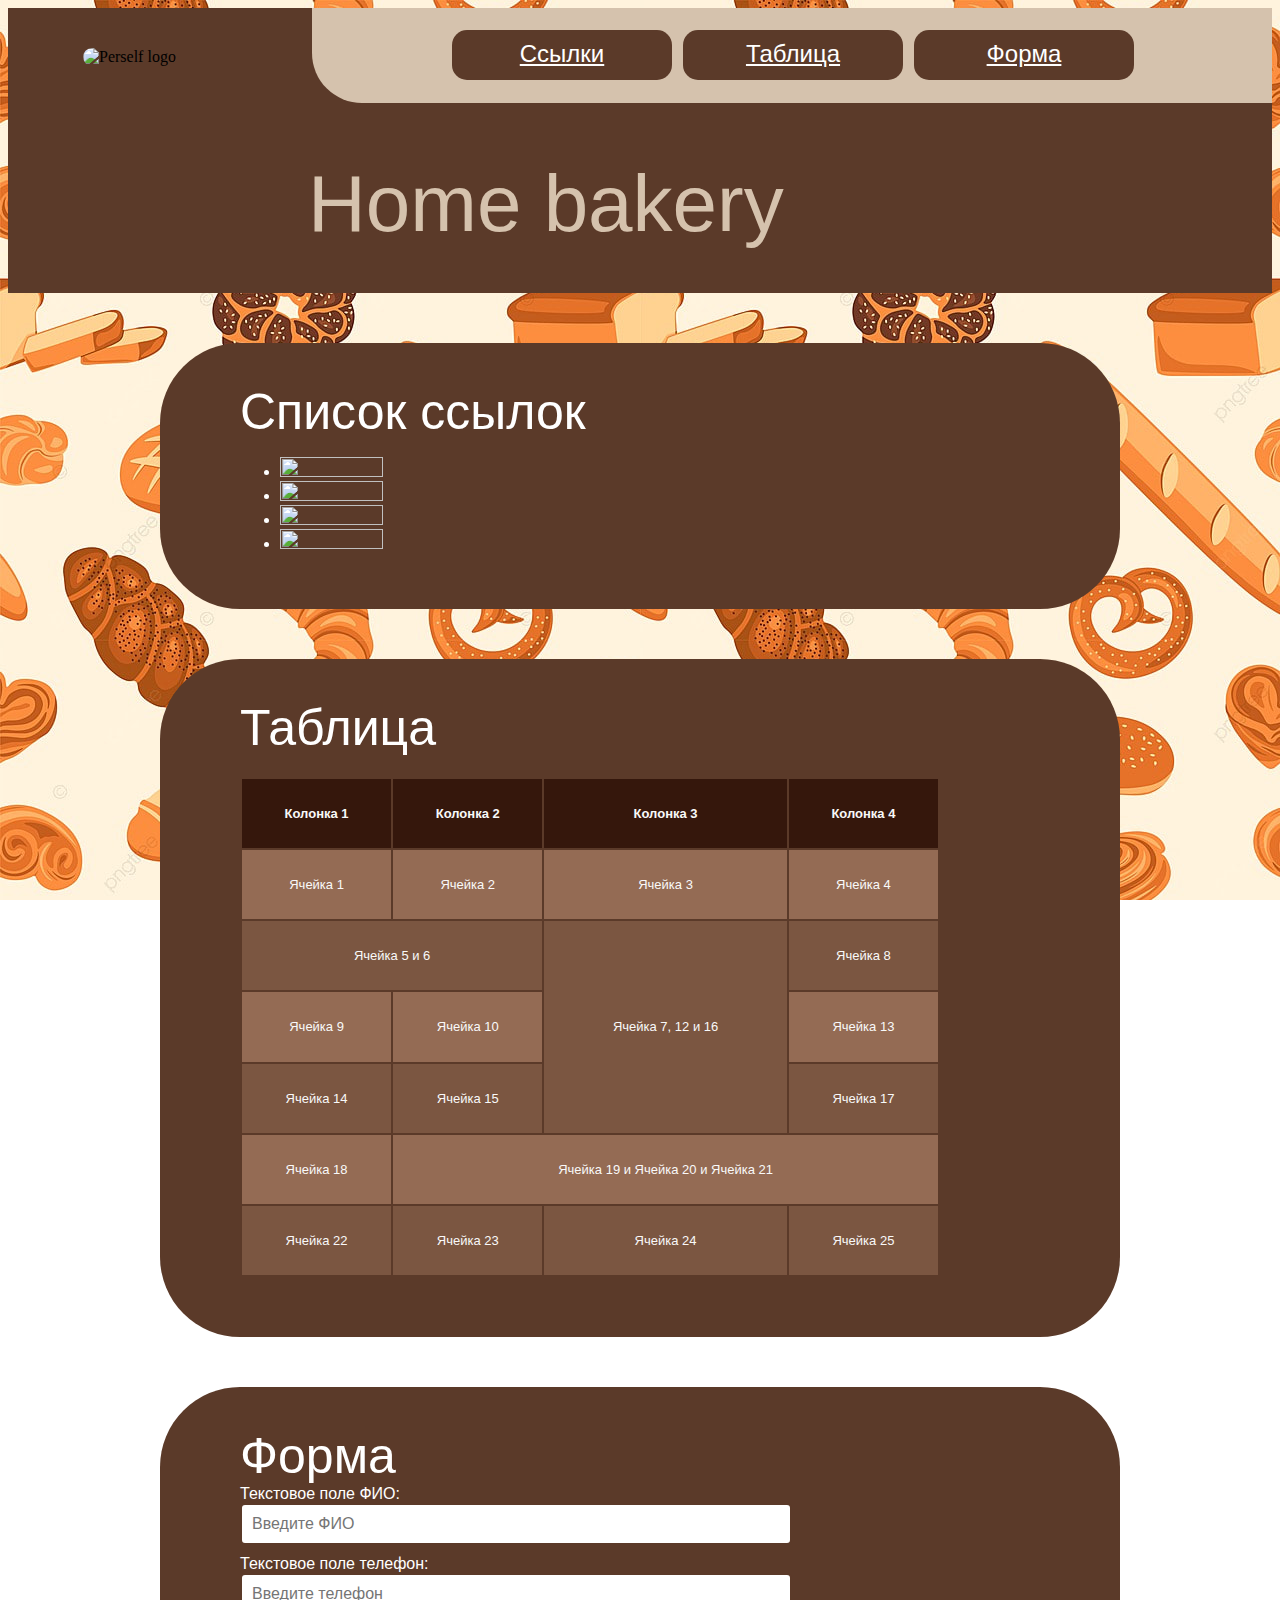
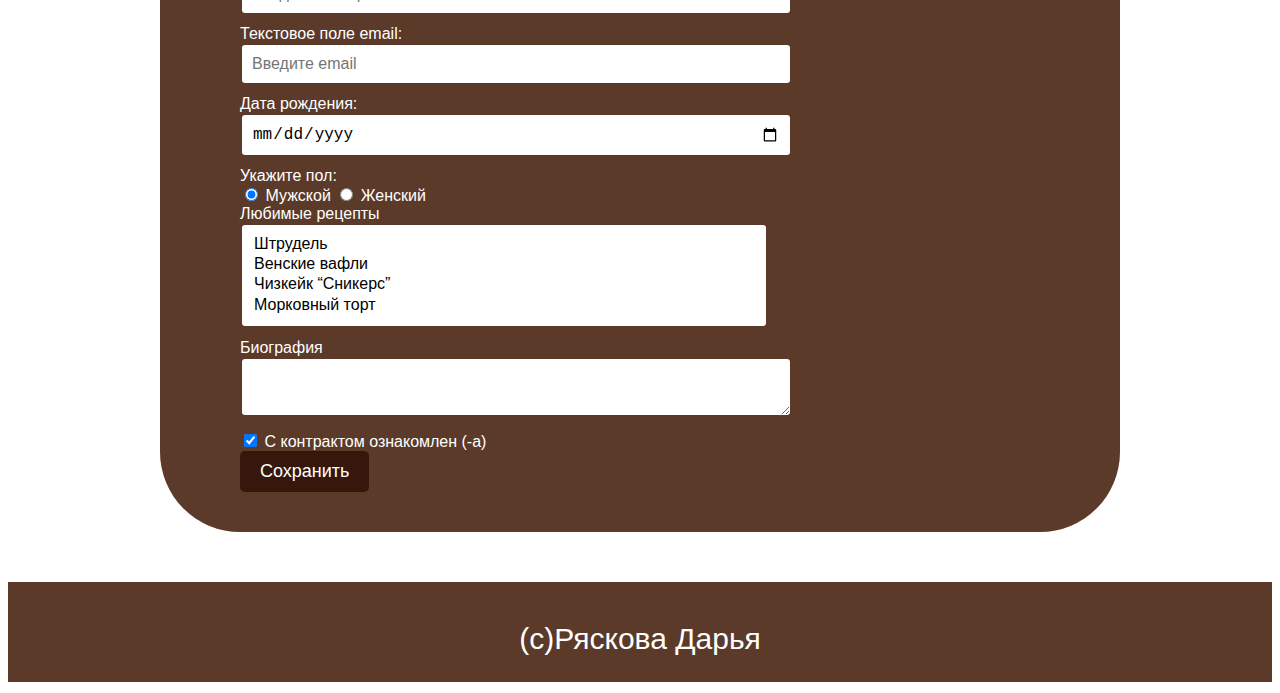
==== 2/intex.html @ 0e06ab3a "Add files via upload" ====
<!DOCTYPE html>
<html lang="ru">

<head>
  <meta charset="UTF-8">
  <link rel="stylesheet" type="text/css" href="style.css">
  <title>Задание 2</title>
</head>

<body>
  <header>
    <nav id="nav">
      <a href="#Ssilki" class="nav-button">Ссылки</a>
      <a href="#Table" class="nav-button">Таблица</a>
      <a href="#Form" class="nav-button">Форма</a>
    </nav>
    <img src="https://uploads.turbologo.com/uploads/design/preview_image/778430/preview_image20240826-1-svs5jn.png" alt="Perself logo" class="logo">
    <div id="top">Home bakery</div>
  </header>
  <div class="content-container">
    <div class="title">Список ссылок</div>
    <a name="Ssilki"></a>
  <ul>
  <li><a href="https://menunedeli.ru/recipe/shtrudel-iz-sloenogo-testa/" class="link" title="Штрудель">
      <img src="https://menunedeli.ru/wp-content/uploads/2014/04/43/Gotovyj-shtrudel-500x333.jpg" 
      height="35%" width="35%"></a></li>
  <li><a href="https://menunedeli.ru/recipe/venskie-vafli-v-vafelnice/" title="Венские вафли">
      <img src="https://menunedeli.ru/wp-content/uploads/2015/03/31/Venskie-vafli-v-vafelnice-glavnoe-foto-500x333.jpg" 
      height="35%" width="35%"></a></li>
  <li><a href="https://menunedeli.ru/recipe/chizkejk-snikers-so-vkusom-znakomoj-shokoladki/" title="Чизкейк “Сникерс”">
      <img src="https://menunedeli.ru/wp-content/uploads/2020/08/Snapseed-2-2-500x333.jpg" 
      height="35%" width="35%"></a></li>
  <li><a href="https://menunedeli.ru/recipe/morkovnyj-tort-klassicheskij-recept/" title="Морковный торт">
      <img src="https://menunedeli.ru/wp-content/uploads/2022/10/Morkovnyy-tort-klassicheskiy-retsept-500-350-500x333.jpg" 
      height="35%" width="35%"></a></li>
  </div>
    </div>
    <div class="content-container">
        <a name="Table"></a>
        <div class="title">Таблица</div>
        <table>
          <tr class="string0"><th>Колонка 1</th><th>Колонка 2</th><th>Колонка 3</th><th>Колонка 4</th></tr>
          <tr class="string2"><td>Ячейка 1</td><td>Ячейка 2</td><td>Ячейка 3</td><td>Ячейка 4</td></tr>
          <tr class="string1"><td colspan="2">Ячейка 5 и 6</td><td rowspan="3">Ячейка 7, 12 и 16</td><td>Ячейка 8</td></tr>
          <tr class="string2"><td>Ячейка 9</td><td>Ячейка 10</td><td>Ячейка 13</td></tr>
          <tr class="string1"><td>Ячейка 14</td><td>Ячейка 15</td><td>Ячейка 17</td></tr>
          <tr class="string2"><td>Ячейка 18</td><td colspan="3">Ячейка 19 и Ячейка 20 и Ячейка 21</td></tr>
          <tr class="string1"><td>Ячейка 22</td><td>Ячейка 23</td><td>Ячейка 24</td><td>Ячейка 25</td></tr>
        </table>
    </div>
    <div class="content-container">
    <a name="Form"></a>
        <div class="title">Форма</div>
        <form action="/" method="POST">
          <label>Текстовое поле ФИО:<br><input name="name" type="text" placeholder="Введите ФИО" required></label>
          <br>
          <label>Текстовое поле телефон:<br><input name="tel" type="tel" placeholder="Введите телефон" required></label>
          <br>
          <label>Текстовое поле email:<br><input name="email" type="email" placeholder="Введите email" required></label>
          <br>
          <label>Дата рождения:<br><input name="date" type="date" required></label>
          <br>
          Укажите пол:
          <br>
          <label>
            <input
              name="radio-group-1"
              type="radio"
              checked="checked"
              value="Мужской"
            >
            Мужской
          </label>
          <label>
            <input
              name="radio-group-1"
              type="radio"
              value="Женский"
            >
            Женский
          </label>
          <br>
          <label>
            Любимые рецепты
            <br>
            <select name="name-4[]" multiple="multiple" required>
              <option value="Значение1">Штрудель</option>
              <option value="Значение2">Венские вафли</option>
              <option value="Значение3">Чизкейк “Сникерс”</option>
              <option value="Значение4">Морковный торт</option>
            </select>
          </label>
          <br>
          <label>
            Биография
            <br>
            <textarea name="field-name-biography" >
            </textarea>
          </label>
          <br>
          <label>
            <input type="checkbox" checked="checked" name="check-1" required>
            С контрактом ознакомлен (-а)
          </label>
          <br>
          <input type="submit" value="Сохранить">
            </form>
    </div>
    <footer>
        <div class="footer-text">(c)Ряскова Дарья</div>
    </footer>
    </body>
</html>
---- 2/style.css ----
body {
  background-image: url("bread.jpg");
  background-repeat: repeat;
  background-attachment: fixed;
}

header
{
    width: 100%;
    background-color: #5B3A29;
    height: 285px;
    margin-bottom: 50px;
}

#nav
{
    background-color: #d5c2ad;
    width: 690px;
    height: 50px;
    float: right;
    border-radius: 0px 0px 0px 50px;
    padding: 22px 130px 23px 140px;
}

.nav-button
{
    display: inline-block;
    background-color: #5B3A29;
    width: 220px;
    height: 40px;
    border-radius: 15px;
    text-align: center;
    font-size: x-large;
    margin-right: 7px;
    padding-top: 10px;
    font-family: Arial;
    color: #fff;
}

.logo
{
    margin-top: 40px;
    margin-left: 75px;
    margin-right: 55px;
    float: left;
    max-width: 200px;
    border-radius: 100px 100px 100px 100px;
}

#top
{
    padding-top: 150px;
    padding-left: 300px;
    font-family: Arial;
    font-size: 80px;
    color: #d5c2ad;
}

.content-container
{
    font-family: Arial;
    padding-left: 80px;
    padding-top: 40px;
    padding-bottom: 40px;
    border-radius: 80px;
    margin-left: auto;
    margin-right: auto;
    margin-bottom: 50px;
    max-width: 880px;
    color: #fff;
    background-color: #5B3A29;
}
.link
{
    font-family: Arial;
    color: #fff;
}

.title
{
    display: inline;
    font-family: Arial;
    font-size: 50px;
}

table
{
    margin-bottom: 20px;
    width: 700px;
    height: 500px;
    margin-top: 20px;
    border-color: #35170C;
}

.string0
{
    font-size: small;
    text-align: center;
    font-family: Arial;
    background-color: #35170C;
    color: #f9f9f9;
}

.string1
{
    font-size: small;
    text-align: center;
    font-family: Arial;
    background-color: #7b5641;
    color: #f9f9f9;
}

.string2
{
    font-size: small;
    text-align: center;
    font-family: Arial;
    background-color: #946B54;
    color: #f9f9f9;
}

form input[type="text"],
form input[type="tel"],
form input[type="email"],
form input[type="date"],
form select,
form textarea 
{
  width: 60%;
  padding: 10px;
  margin-bottom: 10px;
  border: 2px solid #5B3A29;
  border-radius: 5px;
  font-size: 16px;
}

form input[type="submit"] 
{
    background-color: #35170C;
    color: white;
    border: none;
    border-radius: 5px;
    padding: 10px 20px;
    font-size: 18px;
    cursor:  pointer;
}

footer
{
    font-size: 30px;
    padding-top: 40px;
    width: 100%;
    background-color: #5B3A29;
    height: 60px;
    color: #fff;
    text-align: center;
    font-family: Arial;
}
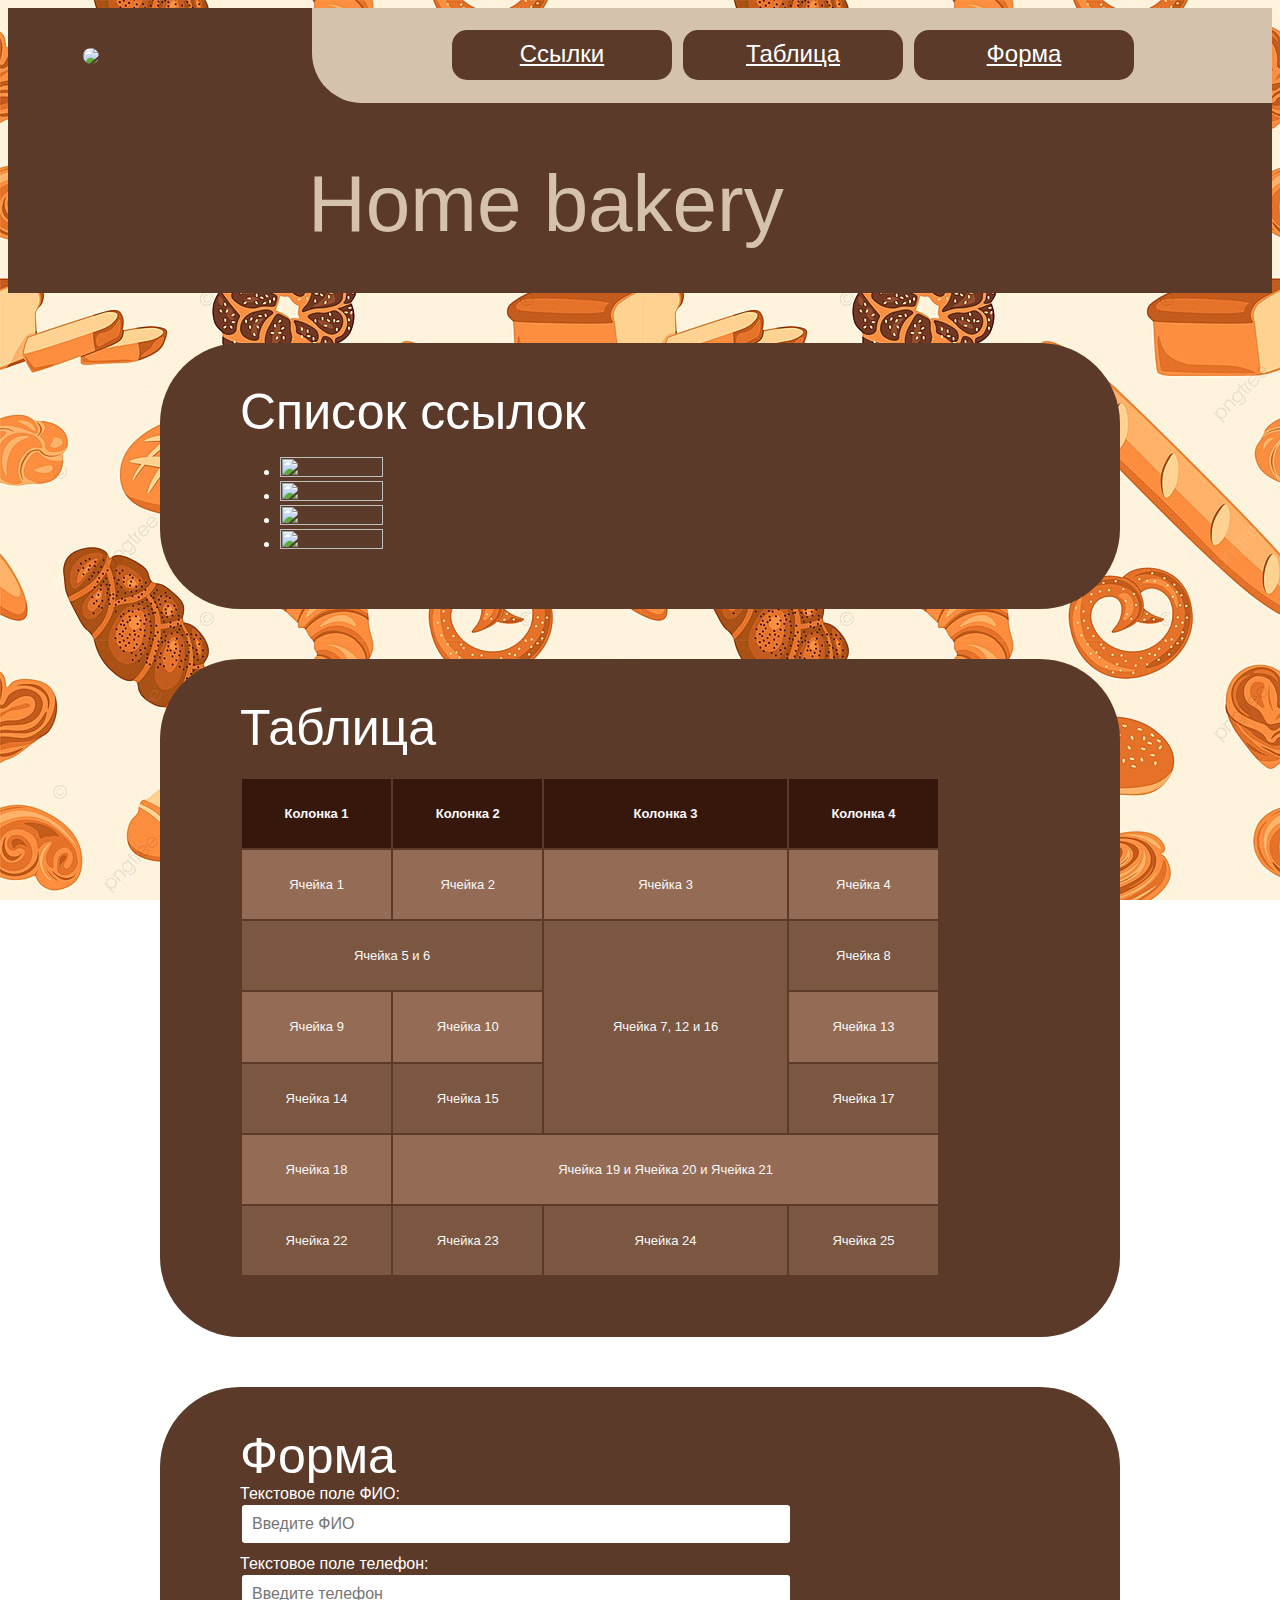
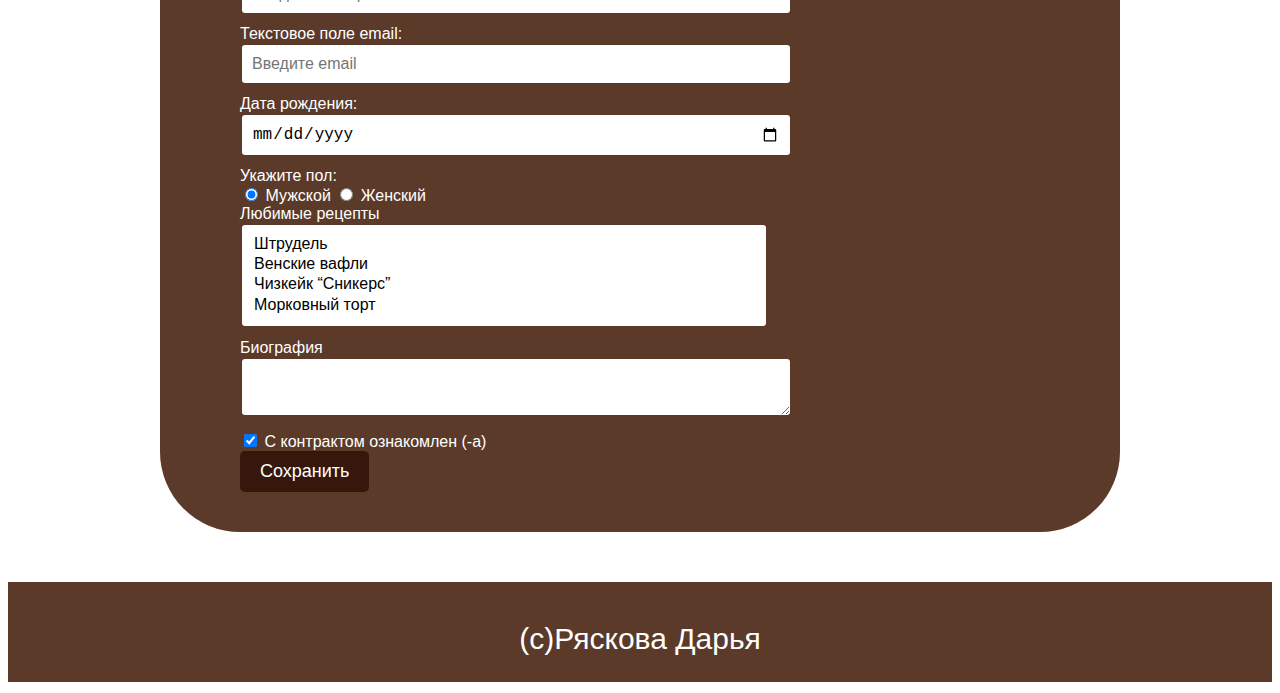
==== commit ef6d45b8: "intex.html" ====
--- a/2/intex.html
+++ b/2/intex.html
@@ -14,7 +14,7 @@
       <a href="#Table" class="nav-button">Таблица</a>
       <a href="#Form" class="nav-button">Форма</a>
     </nav>
-    <img src="https://uploads.turbologo.com/uploads/design/preview_image/778430/preview_image20240826-1-svs5jn.png" alt="Perself logo" class="logo">
+    <img src="https://uploads.turbologo.com/uploads/design/preview_image/778430/preview_image20240826-1-svs5jn.png" class="logo">
     <div id="top">Home bakery</div>
   </header>
   <div class="content-container">
@@ -110,4 +110,4 @@
         <div class="footer-text">(c)Ряскова Дарья</div>
     </footer>
     </body>
-</html>+</html>
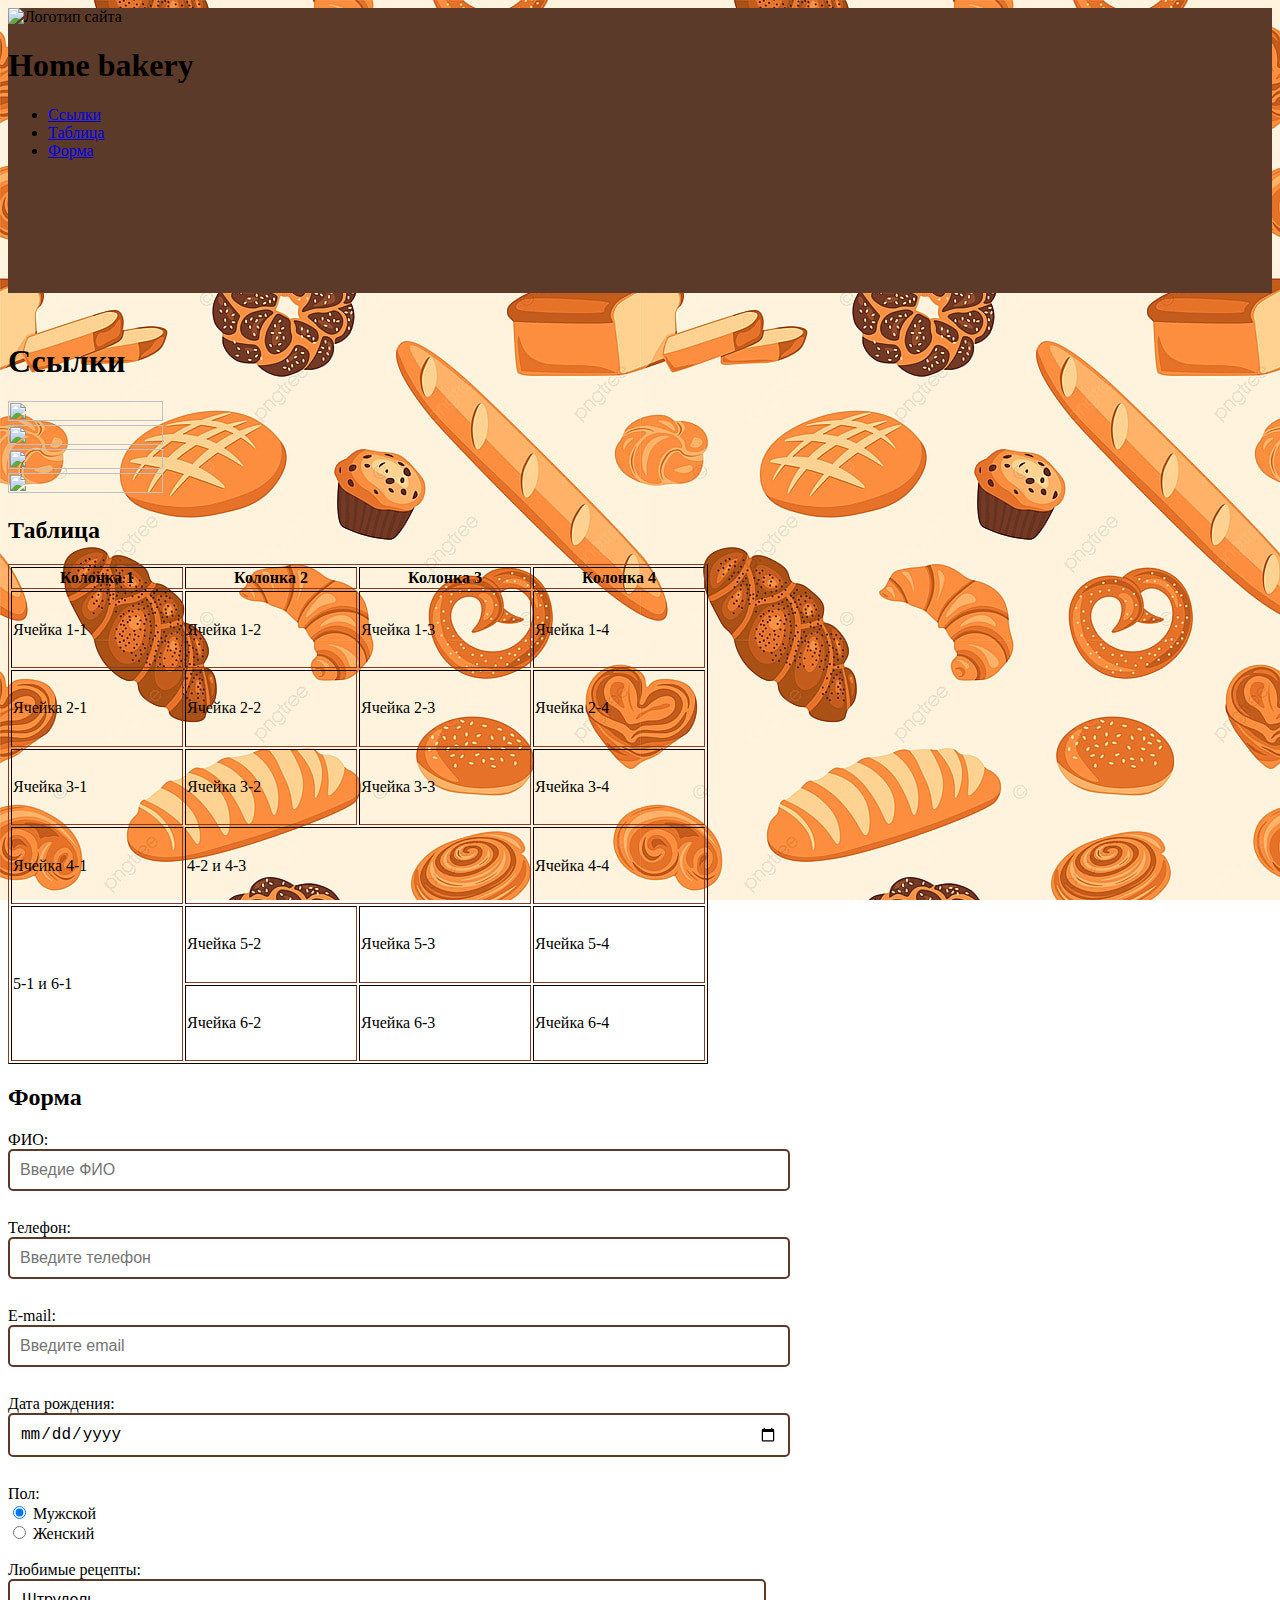
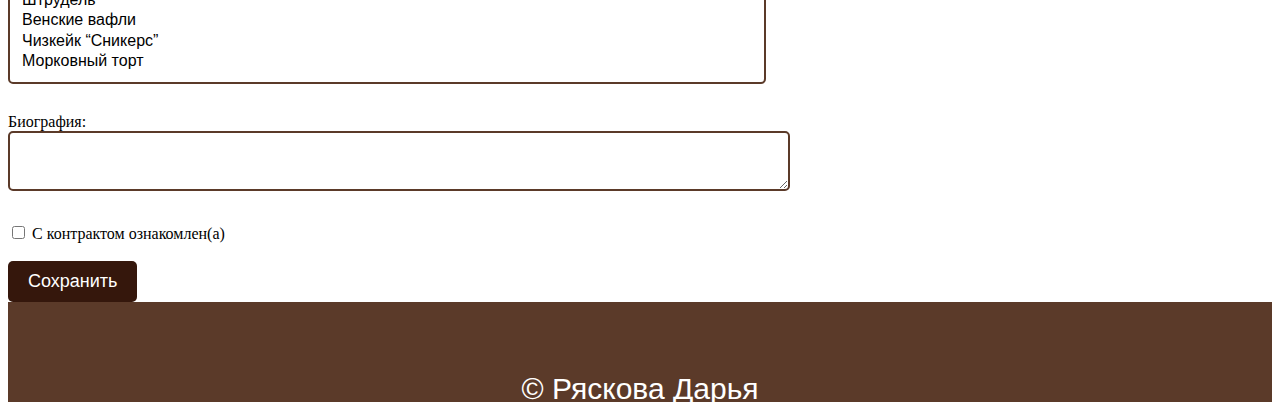
==== commit 46600e60: "intex.html" ====
--- a/2/intex.html
+++ b/2/intex.html
@@ -1,113 +1,139 @@
 <!DOCTYPE html>
-<html lang="ru">
-
-<head>
-  <meta charset="UTF-8">
-  <link rel="stylesheet" type="text/css" href="style.css">
-  <title>Задание 2</title>
-</head>
+<html>
+    <head>
+        <meta charset="UTF-8">
+        <meta name="viewport" content="width=device-width, initial-scale=1.0">
+        <title>Ссылки</title>
+        <link rel="stylesheet" href="style.css">
+    </head>
 
 <body>
-  <header>
-    <nav id="nav">
-      <a href="#Ssilki" class="nav-button">Ссылки</a>
-      <a href="#Table" class="nav-button">Таблица</a>
-      <a href="#Form" class="nav-button">Форма</a>
-    </nav>
-    <img src="https://uploads.turbologo.com/uploads/design/preview_image/778430/preview_image20240826-1-svs5jn.png" class="logo">
-    <div id="top">Home bakery</div>
-  </header>
-  <div class="content-container">
-    <div class="title">Список ссылок</div>
-    <a name="Ssilki"></a>
-  <ul>
-  <li><a href="https://menunedeli.ru/recipe/shtrudel-iz-sloenogo-testa/" class="link" title="Штрудель">
-      <img src="https://menunedeli.ru/wp-content/uploads/2014/04/43/Gotovyj-shtrudel-500x333.jpg" 
-      height="35%" width="35%"></a></li>
-  <li><a href="https://menunedeli.ru/recipe/venskie-vafli-v-vafelnice/" title="Венские вафли">
-      <img src="https://menunedeli.ru/wp-content/uploads/2015/03/31/Venskie-vafli-v-vafelnice-glavnoe-foto-500x333.jpg" 
-      height="35%" width="35%"></a></li>
-  <li><a href="https://menunedeli.ru/recipe/chizkejk-snikers-so-vkusom-znakomoj-shokoladki/" title="Чизкейк “Сникерс”">
-      <img src="https://menunedeli.ru/wp-content/uploads/2020/08/Snapseed-2-2-500x333.jpg" 
-      height="35%" width="35%"></a></li>
-  <li><a href="https://menunedeli.ru/recipe/morkovnyj-tort-klassicheskij-recept/" title="Морковный торт">
-      <img src="https://menunedeli.ru/wp-content/uploads/2022/10/Morkovnyy-tort-klassicheskiy-retsept-500-350-500x333.jpg" 
-      height="35%" width="35%"></a></li>
-  </div>
+    
+    <header class="header">
+        <div id="logo"><img src = "https://uploads.turbologo.com/uploads/design/preview_image/778430/preview_image20240826-1-svs5jn.png" width = 100 alt = "Логотип сайта" ></div>
+        <h1 id="site-name">Home bakery</h1>
+        <div class="menu">
+            <nav>
+            <ul>
+            <li><a href="#link">Ссылки</a></li>
+            <li><a href="#table-header">Таблица</a></li>
+            <li><a href="#form">Форма</a></li>
+            </ul>
+            </nav>
+        </div>
+    </header>
+
+    <div class="container">
+        <section id="links">
+            <h1 id="link">Ссылки</h1>
+            <li><a href="https://menunedeli.ru/recipe/shtrudel-iz-sloenogo-testa/" class="link" title="Штрудель">
+                <img src="https://menunedeli.ru/wp-content/uploads/2014/04/43/Gotovyj-shtrudel-500x333.jpg" 
+                height="35%" width="35%"></a></li>
+            <li><a href="https://menunedeli.ru/recipe/venskie-vafli-v-vafelnice/" title="Венские вафли">
+                <img src="https://menunedeli.ru/wp-content/uploads/2015/03/31/Venskie-vafli-v-vafelnice-glavnoe-foto-500x333.jpg" 
+                height="35%" width="35%"></a></li>
+            <li><a href="https://menunedeli.ru/recipe/chizkejk-snikers-so-vkusom-znakomoj-shokoladki/" title="Чизкейк “Сникерс”">
+                <img src="https://menunedeli.ru/wp-content/uploads/2020/08/Snapseed-2-2-500x333.jpg" 
+                height="35%" width="35%"></a></li>
+            <li><a href="https://menunedeli.ru/recipe/morkovnyj-tort-klassicheskij-recept/" title="Морковный торт">
+                <img src="https://menunedeli.ru/wp-content/uploads/2022/10/Morkovnyy-tort-klassicheskiy-retsept-500-350-500x333.jpg" 
+                height="35%" width="35%"></a></li>
+            </section>
+           
+        <section id="table">
+            <h2 id="table-header">Таблица</h2>
+            <table border = "1">
+                <thead> 
+                    <tr>
+                        <th>Колонка 1</th>
+                        <th>Колонка 2</th>
+                        <th>Колонка 3</th>
+                        <th>Колонка 4</th>
+                    </tr>
+                </thead>
+                <tbody>
+                    <tr>
+                        <td>Ячейка 1-1</td>
+                        <td>Ячейка 1-2</td>
+                        <td>Ячейка 1-3</td>
+                        <td>Ячейка 1-4</td>
+                    </tr>
+                    <tr>
+                        <td>Ячейка 2-1</td>
+                        <td>Ячейка 2-2</td>
+                        <td>Ячейка 2-3</td>
+                        <td>Ячейка 2-4</td>
+                    </tr>
+                    <tr>
+                        <td>Ячейка 3-1</td>
+                        <td>Ячейка 3-2</td>
+                        <td>Ячейка 3-3</td>
+                        <td>Ячейка 3-4</td>
+                    </tr>
+                    <tr>
+                        <td>Ячейка 4-1</td>
+                        <td colspan="2">4-2 и 4-3</td>
+                        <td>Ячейка 4-4</td>
+                    </tr>
+                    <tr>
+                        <td rowspan="2">5-1 и 6-1</td>
+                        <td>Ячейка 5-2</td>
+                        <td>Ячейка 5-3</td>
+                        <td>Ячейка 5-4</td>
+                    </tr>
+                    <tr>
+                        <td>Ячейка 6-2</td>
+                        <td>Ячейка 6-3</td>
+                        <td>Ячейка 6-4</td>
+                    </tr>
+                </tbody>
+            </table>
+        </section>
+   
+    
+    <section id="forma">
+    <h2> Форма</h2>
+    <form id = "form">
+        <label for="fio">ФИО:</label><br>
+        <input type="text" id="fio" name="fio" placeholder="Введие ФИО" required><br><br>
+    
+        <label for="number">Телефон:</label><br>
+        <input type="tel" id="number" name="number" placeholder="Введите телефон" required><br><br>
+    
+        <label for="email">E-mail:</label><br>
+        <input type="email" id="email" name="email" placeholder="Введите email" required><br><br>
+    
+        <label for="birthday">Дата рождения:</label><br>
+        <input type="date" id="birthday" name="birthday" required><br><br>
+    
+        <label for="gender">Пол:</label><br>
+        <input type="radio" id="male" name="gender" value="male" checked="checked">
+        <label for="male">Мужской</label><br>
+        <input type="radio" id="female" name="gender" value="female">
+        <label for="female">Женский</label><br><br>
+    
+        <label for="recipe">Любимые рецепты:</label><br>
+        <select id="recipe" name="recipe[]" multiple required>
+            <option value="Значение1">Штрудель</option>
+            <option value="Значение2">Венские вафли</option>
+            <option value="Значение3">Чизкейк “Сникерс”</option>
+            <option value="Значение4">Морковный торт</option>
+        </select><br><br>
+    
+        <label for="biography">Биография:</label><br>
+        <textarea id="biography" name="biography"></textarea><br><br>
+    
+        <input type="checkbox" id="agreement" name="agreement">
+        <label for="agreement">С контрактом ознакомлен(а)</label><br><br>
+        
+        <input type="submit" value="Сохранить">
+      </form>
+             </section>
     </div>
-    <div class="content-container">
-        <a name="Table"></a>
-        <div class="title">Таблица</div>
-        <table>
-          <tr class="string0"><th>Колонка 1</th><th>Колонка 2</th><th>Колонка 3</th><th>Колонка 4</th></tr>
-          <tr class="string2"><td>Ячейка 1</td><td>Ячейка 2</td><td>Ячейка 3</td><td>Ячейка 4</td></tr>
-          <tr class="string1"><td colspan="2">Ячейка 5 и 6</td><td rowspan="3">Ячейка 7, 12 и 16</td><td>Ячейка 8</td></tr>
-          <tr class="string2"><td>Ячейка 9</td><td>Ячейка 10</td><td>Ячейка 13</td></tr>
-          <tr class="string1"><td>Ячейка 14</td><td>Ячейка 15</td><td>Ячейка 17</td></tr>
-          <tr class="string2"><td>Ячейка 18</td><td colspan="3">Ячейка 19 и Ячейка 20 и Ячейка 21</td></tr>
-          <tr class="string1"><td>Ячейка 22</td><td>Ячейка 23</td><td>Ячейка 24</td><td>Ячейка 25</td></tr>
-        </table>
-    </div>
-    <div class="content-container">
-    <a name="Form"></a>
-        <div class="title">Форма</div>
-        <form action="/" method="POST">
-          <label>Текстовое поле ФИО:<br><input name="name" type="text" placeholder="Введите ФИО" required></label>
-          <br>
-          <label>Текстовое поле телефон:<br><input name="tel" type="tel" placeholder="Введите телефон" required></label>
-          <br>
-          <label>Текстовое поле email:<br><input name="email" type="email" placeholder="Введите email" required></label>
-          <br>
-          <label>Дата рождения:<br><input name="date" type="date" required></label>
-          <br>
-          Укажите пол:
-          <br>
-          <label>
-            <input
-              name="radio-group-1"
-              type="radio"
-              checked="checked"
-              value="Мужской"
-            >
-            Мужской
-          </label>
-          <label>
-            <input
-              name="radio-group-1"
-              type="radio"
-              value="Женский"
-            >
-            Женский
-          </label>
-          <br>
-          <label>
-            Любимые рецепты
-            <br>
-            <select name="name-4[]" multiple="multiple" required>
-              <option value="Значение1">Штрудель</option>
-              <option value="Значение2">Венские вафли</option>
-              <option value="Значение3">Чизкейк “Сникерс”</option>
-              <option value="Значение4">Морковный торт</option>
-            </select>
-          </label>
-          <br>
-          <label>
-            Биография
-            <br>
-            <textarea name="field-name-biography" >
-            </textarea>
-          </label>
-          <br>
-          <label>
-            <input type="checkbox" checked="checked" name="check-1" required>
-            С контрактом ознакомлен (-а)
-          </label>
-          <br>
-          <input type="submit" value="Сохранить">
-            </form>
-    </div>
-    <footer>
-        <div class="footer-text">(c)Ряскова Дарья</div>
-    </footer>
-    </body>
+        <footer id="footer">
+            
+                <p>&copy; Ряскова Дарья</p>
+            
+        </footer>
+</body>
 </html>
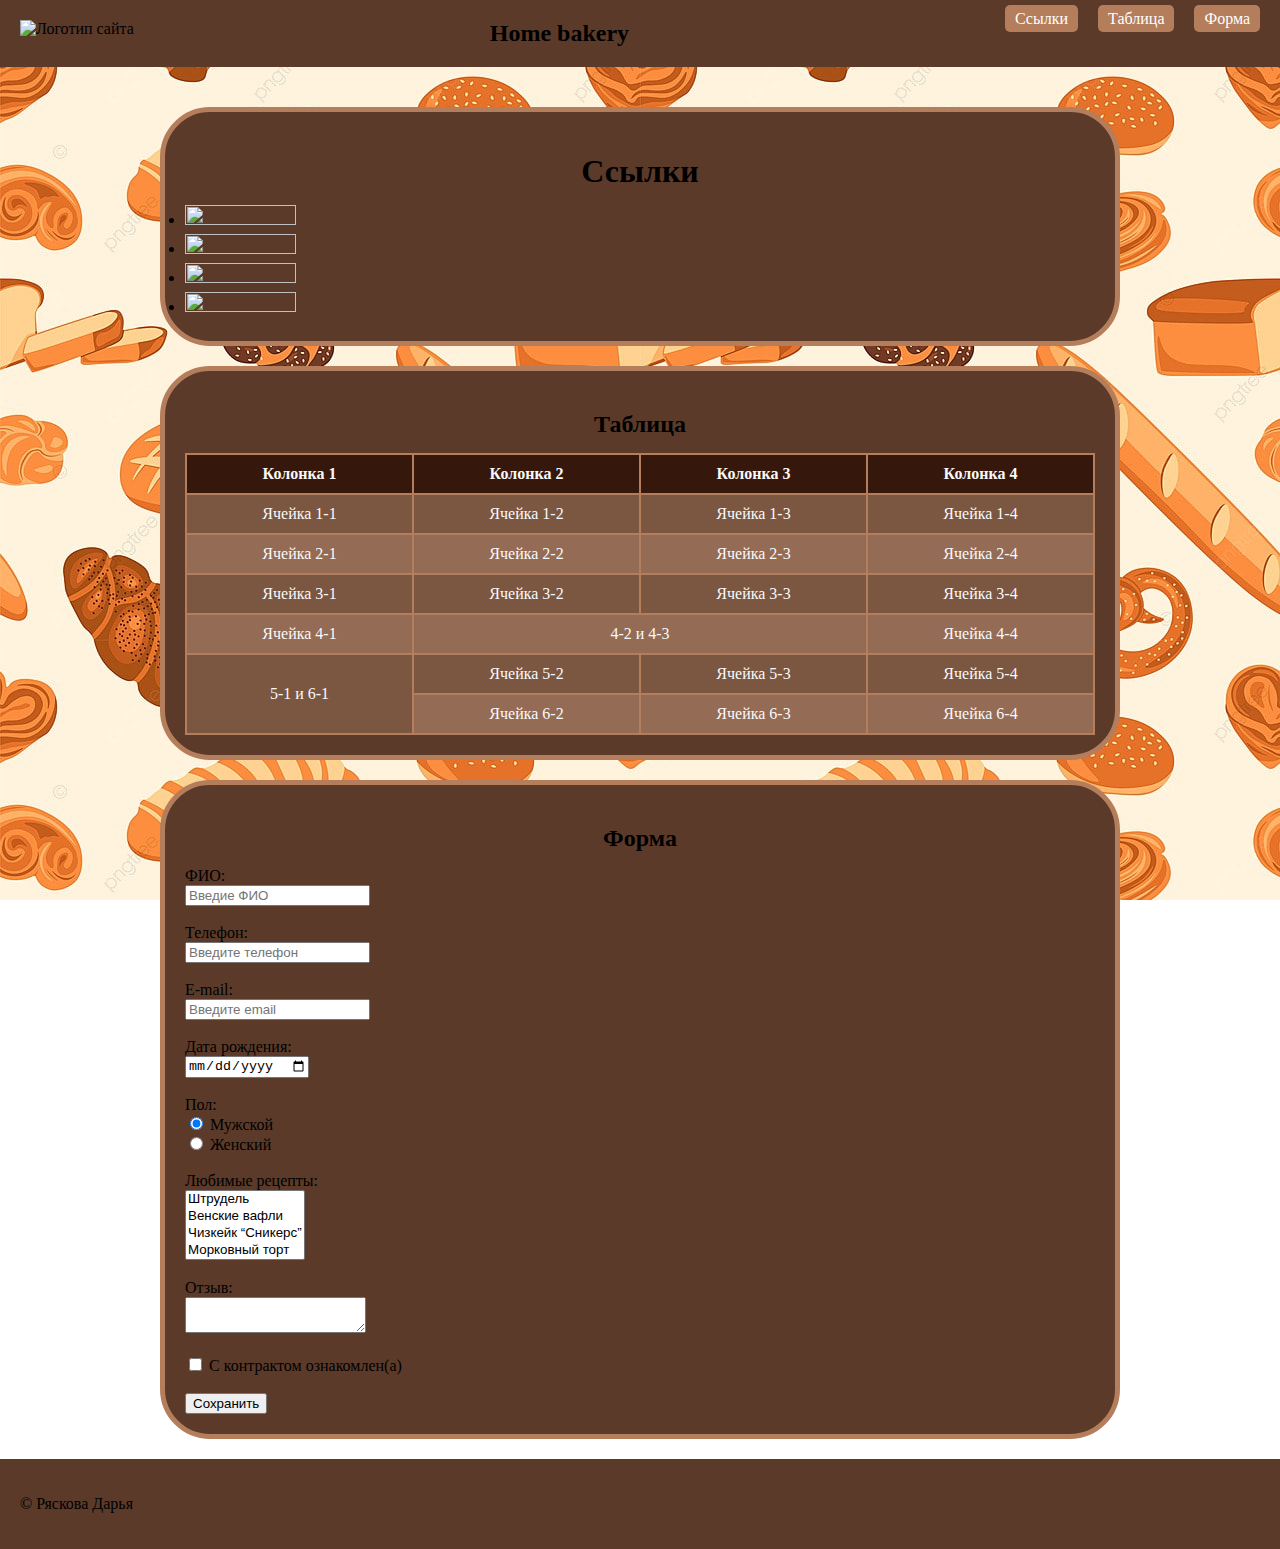
==== commit 75416f8e: "intex.html" ====
--- a/2/intex.html
+++ b/2/intex.html
@@ -120,10 +120,10 @@
             <option value="Значение4">Морковный торт</option>
         </select><br><br>
     
-        <label for="biography">Биография:</label><br>
+        <label for="biography">Отзыв:</label><br>
         <textarea id="biography" name="biography"></textarea><br><br>
     
-        <input type="checkbox" id="agreement" name="agreement">
+        <input type="checkbox" id="agreement" name="agreement" required>
         <label for="agreement">С контрактом ознакомлен(а)</label><br><br>
         
         <input type="submit" value="Сохранить">
--- a/2/style.css
+++ b/2/style.css
@@ -1,158 +1,136 @@
 body {
+  margin: 0;  
   background-image: url("bread.jpg");
   background-repeat: repeat;
   background-attachment: fixed;
+
 }
 
-header
-{
-    width: 100%;
-    background-color: #5B3A29;
-    height: 285px;
-    margin-bottom: 50px;
+.container {
+  max-width: 960px;
+  margin: 0 auto;
+  padding: 20px;
+  
 }
 
-#nav
-{
-    background-color: #d5c2ad;
-    width: 690px;
-    height: 50px;
-    float: right;
-    border-radius: 0px 0px 0px 50px;
-    padding: 22px 130px 23px 140px;
+.header {
+  display: flex;
+  justify-content: space-between; 
+  background-color: #5B3A29;
+  padding: 20px;
 }
 
-.nav-button
-{
-    display: inline-block;
-    background-color: #5B3A29;
-    width: 220px;
-    height: 40px;
-    border-radius: 15px;
-    text-align: center;
-    font-size: x-large;
-    margin-right: 7px;
-    padding-top: 10px;
-    font-family: Arial;
-    color: #fff;
+#logo {
+  flex-shrink: 0; 
 }
 
-.logo
-{
-    margin-top: 40px;
-    margin-left: 75px;
-    margin-right: 55px;
-    float: left;
-    max-width: 200px;
-    border-radius: 100px 100px 100px 100px;
+#site-name {
+  font-size: 24px;
+  align-self: center;
+  text-align: center;
+  flex-grow: 1; 
+  margin: 0;
 }
 
-#top
-{
-    padding-top: 150px;
-    padding-left: 300px;
-    font-family: Arial;
-    font-size: 80px;
-    color: #d5c2ad;
+.menu {
+  display: flex;
+  justify-content: flex-end;
+  align-items: flex-start;
+  margin-top: -10px;
 }
 
-.content-container
-{
-    font-family: Arial;
-    padding-left: 80px;
-    padding-top: 40px;
-    padding-bottom: 40px;
-    border-radius: 80px;
-    margin-left: auto;
-    margin-right: auto;
-    margin-bottom: 50px;
-    max-width: 880px;
-    color: #fff;
-    background-color: #5B3A29;
-}
-.link
-{
-    font-family: Arial;
-    color: #fff;
+.menu nav ul {
+  list-style-type: none;
+  display: flex;
+  justify-content: flex-end;
+  margin: 0;
+  padding: 0;
 }
 
-.title
-{
-    display: inline;
-    font-family: Arial;
-    font-size: 50px;
+.menu nav ul li {
+  margin-left: 20px;
 }
 
-table
-{
-    margin-bottom: 20px;
-    width: 700px;
-    height: 500px;
-    margin-top: 20px;
-    border-color: #35170C;
+.menu nav ul li a {
+  color: white;
+  text-decoration: none;
+  padding: 5px 10px;
+  background-color: #b47d5c;
+  border-radius: 5px;
 }
 
-.string0
-{
-    font-size: small;
-    text-align: center;
-    font-family: Arial;
-    background-color: #35170C;
-    color: #f9f9f9;
+#links {
+  background-color: #5B3A29;
+  padding: 20px;
+  border-radius: 50px;
+  margin-top: 20px;
+  border: 5px solid #b47d5c;
+   
+}
+#links h1{
+  text-align: center;
+    margin-bottom: 15px;
+}
+#links h3{
+  text-align: center;
+    margin-bottom: 15px;
 }
 
-.string1
-{
-    font-size: small;
-    text-align: center;
-    font-family: Arial;
-    background-color: #7b5641;
-    color: #f9f9f9;
+#links li {
+    margin: 5px 0;
+}
+#table {
+  background-color: #5B3A29;
+    padding: 20px;
+    border-radius: 50px;
+    margin-top: 20px;
+    border: 5px solid #b47d5c;
+}
+#forma {
+  background-color: #5B3A29;
+    padding: 20px;
+    border-radius: 50px;
+    margin-top: 20px;
+    border: 5px solid #b47d5c;
+   text-align: left;
+}
+#forma h2{
+  text-align: center;
+    margin-bottom: 15px;
+}
+#footer {
+  background-color: #5B3A29;
+  padding: 20px;
+  text-align: left;
 }
 
-.string2
-{
-    font-size: small;
+#table h2 {
     text-align: center;
-    font-family: Arial;
-    background-color: #946B54;
-    color: #f9f9f9;
+    margin-bottom: 15px;
 }
 
-form input[type="text"],
-form input[type="tel"],
-form input[type="email"],
-form input[type="date"],
-form select,
-form textarea 
-{
-  width: 60%;
-  padding: 10px;
-  margin-bottom: 10px;
-  border: 2px solid #5B3A29;
-  border-radius: 5px;
-  font-size: 16px;
+#table table {
+    width: 100%;
+    border-collapse: collapse;
 }
 
-form input[type="submit"] 
-{
-    background-color: #35170C;
-    color: white;
-    border: none;
-    border-radius: 5px;
-    padding: 10px 20px;
-    font-size: 18px;
-    cursor:  pointer;
+#table th, #table td {
+    padding: 10px;
+    text-align: center;
+    border: 2px solid #b47d5c;
 }
 
-footer
-{
-    font-size: 30px;
-    padding-top: 40px;
-    width: 100%;
-    background-color: #5B3A29;
-    height: 60px;
-    color: #fff;
-    text-align: center;
-    font-family: Arial;
-}+#table th {
+  background-color: #35170C;
+  color: #f9f9f9;
+    font-weight: bold;
+}
+
+#table td {
+  background-color: #7b5641;
+  color: #f9f9f9;
+}
+#table tr:nth-child(even) td {
+  background-color: #946B54;
+  color: #f9f9f9;
+}
